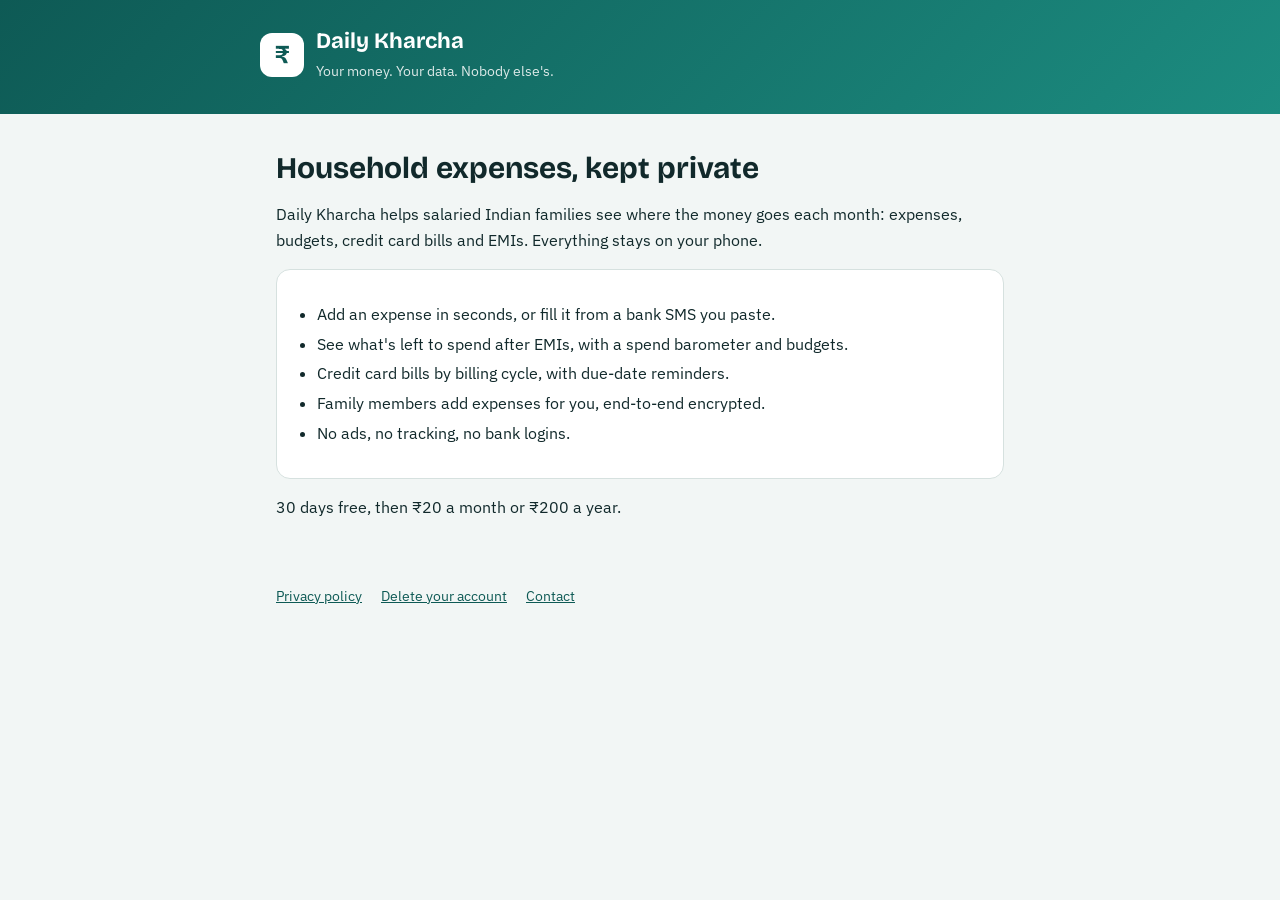
==== index.html @ dda47c45 "Add files via upload" ====
<!doctype html>
<html lang="en">
<head>
  <meta charset="utf-8" />
  <meta name="viewport" content="width=device-width, initial-scale=1" />
  <title>Daily Kharcha</title>
  <meta name="description" content="A private household expense tracker for Indian families. Your expenses stay on your phone." />
  <link rel="preconnect" href="https://fonts.googleapis.com" />
  <link href="https://fonts.googleapis.com/css2?family=Bricolage+Grotesque:wght@700&family=IBM+Plex+Sans:wght@400;600&display=swap" rel="stylesheet" />
  <link rel="stylesheet" href="style.css" />
</head>
<body>
  <header>
    <div class="wrap">
      <div class="logo">₹</div>
      <div>
        <span class="brand">Daily Kharcha</span>
        <p>Your money. Your data. Nobody else's.</p>
      </div>
    </div>
  </header>

  <main class="wrap">
    <h1>Household expenses, kept private</h1>
    <p>
      Daily Kharcha helps salaried Indian families see where the money goes each month: expenses, budgets, credit card bills and EMIs.
      Everything stays on your phone.
    </p>
    <div class="card">
      <ul>
        <li>Add an expense in seconds, or fill it from a bank SMS you paste.</li>
        <li>See what's left to spend after EMIs, with a spend barometer and budgets.</li>
        <li>Credit card bills by billing cycle, with due-date reminders.</li>
        <li>Family members add expenses for you, end-to-end encrypted.</li>
        <li>No ads, no tracking, no bank logins.</li>
      </ul>
    </div>
    <p>30 days free, then ₹20 a month or ₹200 a year.</p>
  </main>

  <footer class="wrap">
    <a href="privacy-policy.html">Privacy policy</a>
    <a href="delete-account.html">Delete your account</a>
    <a href="mailto:thedailykharcha.app@gmail.com">Contact</a>
  </footer>
</body>
</html>
---- style.css ----
/* Daily Kharcha website. Colours from src/constants/theme.ts ("original" and "originalDark"). */
:root {
  --bg: #f2f6f5;
  --surface: #ffffff;
  --ink: #11292b;
  --muted: #587073;
  --line: #d6e1df;
  --accent: #0e5a55;
  --soft: #dcebe8;
  --hero1: #0e5a55;
  --hero2: #1c8c80;
  --hero-ink: #ffffff;
}
@media (prefers-color-scheme: dark) {
  :root {
    --bg: #0c1819;
    --surface: #132425;
    --ink: #e5efed;
    --muted: #93aaa8;
    --line: #243b3c;
    --accent: #46c2b5;
    --soft: #1b3637;
    --hero1: #1b3637;
    --hero2: #23706a;
    --hero-ink: #e5efed;
  }
}

* { box-sizing: border-box; }
html { -webkit-text-size-adjust: 100%; }
body {
  margin: 0;
  background: var(--bg);
  color: var(--ink);
  font-family: "IBM Plex Sans", system-ui, -apple-system, "Segoe UI", sans-serif;
  font-size: 16px;
  line-height: 1.6;
}
h1, h2, .brand { font-family: "Bricolage Grotesque", system-ui, sans-serif; line-height: 1.2; }
a { color: var(--accent); }

header {
  background: linear-gradient(135deg, var(--hero1), var(--hero2));
  color: var(--hero-ink);
  padding: 28px 16px 32px;
}
header .wrap { display: flex; align-items: center; gap: 12px; }
.logo {
  width: 44px; height: 44px; border-radius: 12px; background: #fff; color: #0e5a55;
  display: grid; place-items: center; font: 700 26px "Bricolage Grotesque", sans-serif; flex: none;
}
.brand { font-size: 22px; font-weight: 700; color: var(--hero-ink); text-decoration: none; }
header p { margin: 4px 0 0; opacity: 0.85; font-size: 14px; }

.wrap { max-width: 760px; margin: 0 auto; }
main { padding: 8px 16px 48px; }
h1 { font-size: 30px; margin: 28px 0 4px; }
h2 { font-size: 20px; margin: 32px 0 8px; }
.updated { color: var(--muted); font-size: 14px; margin: 0 0 16px; }

.card {
  background: var(--surface);
  border: 1px solid var(--line);
  border-radius: 14px;
  padding: 16px 18px;
  margin: 16px 0;
}
.card.soft { background: var(--soft); border-color: transparent; }
ul, ol { padding-left: 22px; }
li { margin: 4px 0; }

table { width: 100%; border-collapse: collapse; font-size: 15px; }
th, td { text-align: left; vertical-align: top; padding: 10px 8px; border-bottom: 1px solid var(--line); }
th { color: var(--muted); font-weight: 600; font-size: 13px; text-transform: uppercase; letter-spacing: 0.04em; }
.table-scroll { overflow-x: auto; }

.big-tick { font-size: 56px; line-height: 1; margin: 32px 0 0; }
.button {
  display: inline-block; background: var(--accent); color: var(--bg); text-decoration: none;
  padding: 12px 20px; border-radius: 12px; font-weight: 600; margin-top: 12px;
}

footer { color: var(--muted); font-size: 14px; padding: 0 16px 40px; }
footer a { margin-right: 16px; }
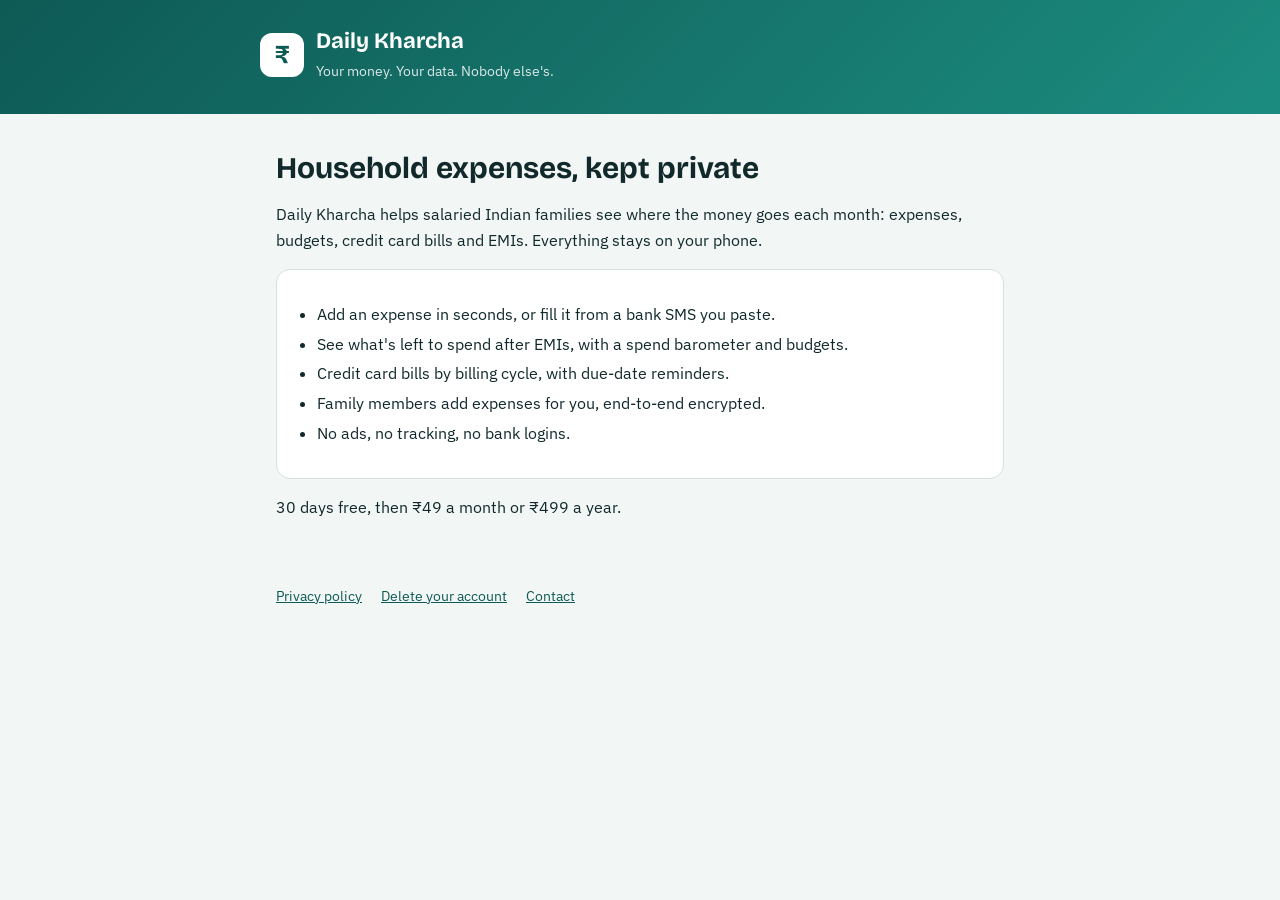
==== commit 6a56fada: "Feedback form + new prices" ====
--- a/index.html
+++ b/index.html
@@ -35,7 +35,7 @@
         <li>No ads, no tracking, no bank logins.</li>
       </ul>
     </div>
-    <p>30 days free, then ₹20 a month or ₹200 a year.</p>
+    <p>30 days free, then ₹49 a month or ₹499 a year.</p>
   </main>
 
   <footer class="wrap">
